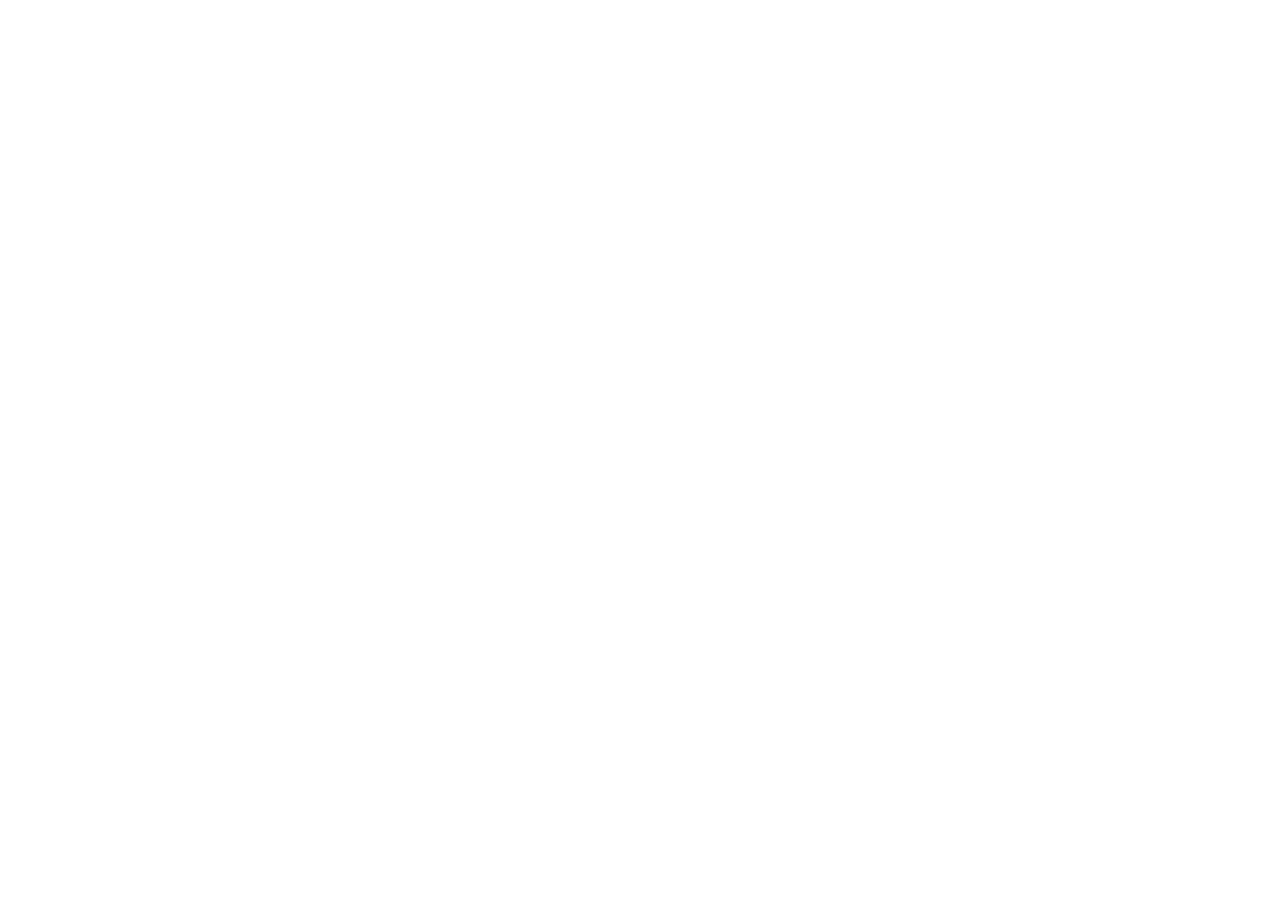
==== src/views/about.html @ cb78bc52 "creacion paginas y avance en index" ====
<!DOCTYPE html>
<html lang="en">
<head>
    <meta charset="UTF-8">
    <meta http-equiv="X-UA-Compatible" content="IE=edge">
    <meta name="viewport" content="width=device-width, initial-scale=1.0">
    <title>Document</title>
</head>
<body>
    <!-- Debe tener una barra de navegación-->
    <!-- Debe tener texto que permite en mayor profundidad de qué 
    se trata el sitio WEB estático-->
    <!-- Estilos css asociados a la página. (1 archivo css específico)-->
</body>
</html>
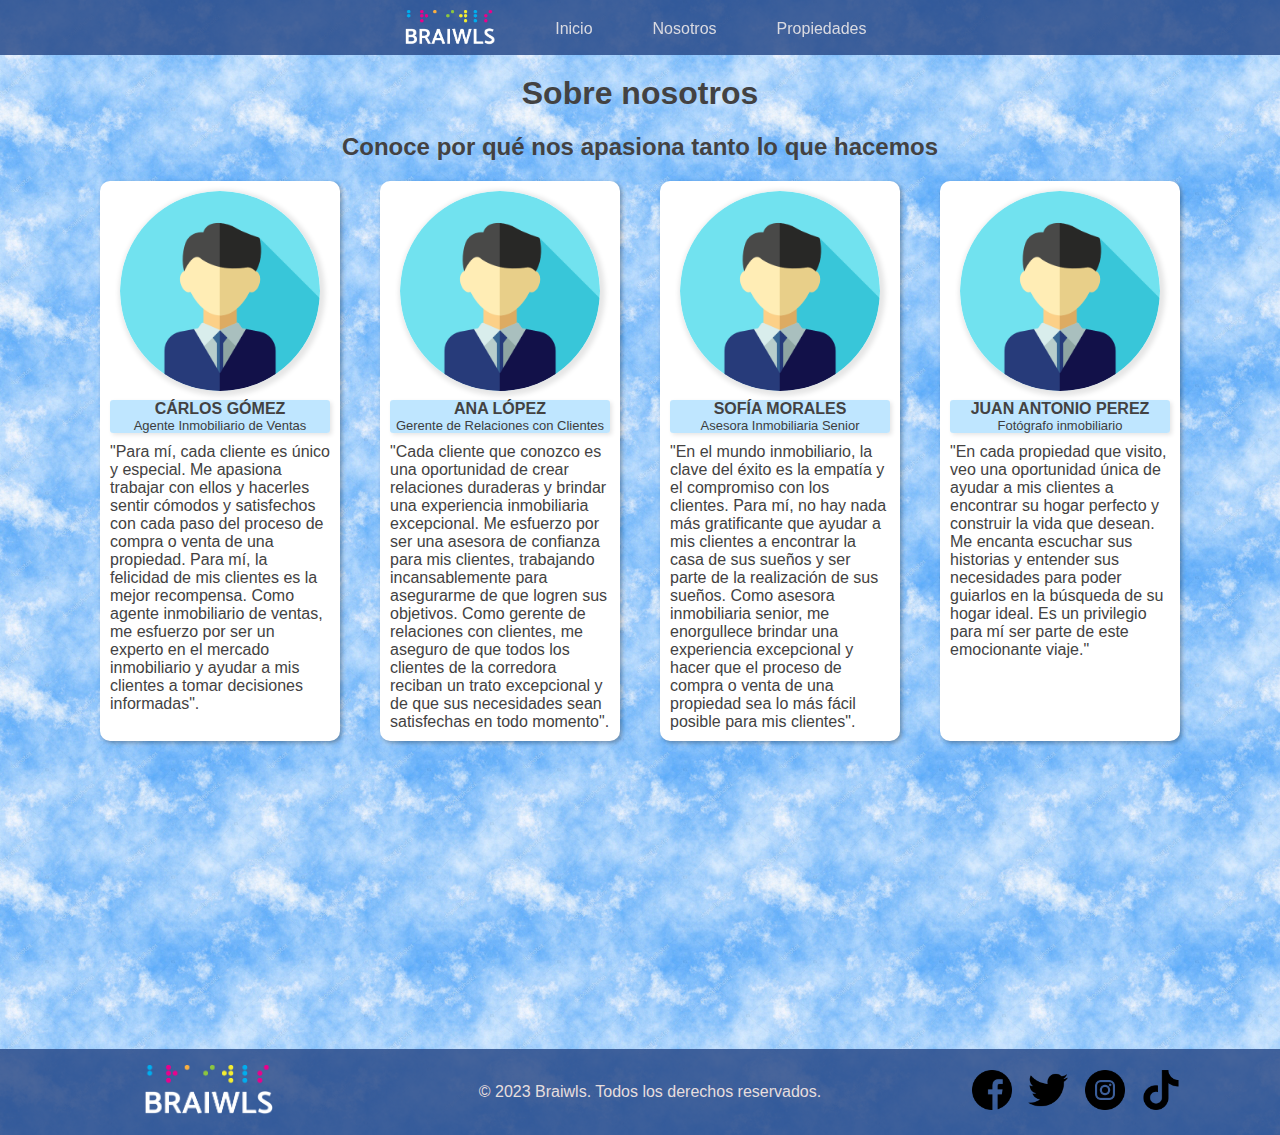
==== commit 42582404: "Desarollo de sección sobre nosotros" ====
--- a/src/views/about.html
+++ b/src/views/about.html
@@ -5,11 +5,105 @@
     <meta http-equiv="X-UA-Compatible" content="IE=edge">
     <meta name="viewport" content="width=device-width, initial-scale=1.0">
     <title>Document</title>
+    <link rel="stylesheet" href="/src/assets/styles/about.css">
 </head>
 <body>
     <!-- Debe tener una barra de navegación-->
     <!-- Debe tener texto que permite en mayor profundidad de qué 
     se trata el sitio WEB estático-->
     <!-- Estilos css asociados a la página. (1 archivo css específico)-->
+    <nav id="nav">
+        <img src="../assets/imgs/Logo propiedades braiwls.png" alt="logo" id="logo">
+        <a href="../../index.html" class="nav-link">Inicio</a>
+        <a href="/src/views/about.html" class="nav-link">Nosotros</a>
+        <a href="/src/views/site.html" class="nav-link">Propiedades</a>
+    </nav>
+    <header class="h-main">
+        <h1>Sobre nosotros</h1>
+        <h2>Conoce por qué nos apasiona tanto lo que hacemos</h2>
+    </header>
+
+    <section id="f-motivadoras">
+        <div class="f-motiv">
+            <div class="img-motiv">
+                <img src="../assets/imgs/icon_persona_generica.png" alt="foto perfil">
+            </div>
+            <div class="titulo-motiv">
+                <div class="nombre-motiv">Cárlos Gómez</div>
+                <div class="cargo-motiv">Agente Inmobiliario de Ventas</div>
+            </div>
+            <div class="descrip-motiv">
+                "Para mí, cada cliente es único y especial. Me apasiona trabajar con ellos y
+                hacerles sentir cómodos y satisfechos con cada paso del proceso de compra o 
+                venta de una propiedad. Para mí, la felicidad de mis clientes es la mejor
+                recompensa. Como agente inmobiliario de ventas, me esfuerzo por ser un
+                experto en el mercado inmobiliario y ayudar a mis clientes a tomar 
+                decisiones informadas".
+            </div>
+        </div>
+        <div class="f-motiv">
+            <div class="img-motiv">
+                <img src="../assets/imgs/icon_persona_generica.png" alt="foto perfil">
+            </div>
+            <div class="titulo-motiv">
+                <div class="nombre-motiv">Ana López</div>
+                <div class="cargo-motiv">Gerente de Relaciones con Clientes</div>
+            </div>
+            <div class="descrip-motiv">
+                "Cada cliente que conozco es una oportunidad de crear relaciones duraderas 
+                y brindar una experiencia inmobiliaria excepcional. Me esfuerzo por ser 
+                una asesora de confianza para mis clientes, trabajando incansablemente para 
+                asegurarme de que logren sus objetivos. Como gerente de relaciones con
+                clientes, me aseguro de que todos los clientes de la corredora reciban 
+                un trato excepcional y de que sus necesidades sean satisfechas en todo momento".
+            </div>
+        </div>
+        <div class="f-motiv">
+            <div class="img-motiv">
+                <img src="../assets/imgs/icon_persona_generica.png" alt="foto perfil">
+            </div>
+            <div class="titulo-motiv">
+                <div class="nombre-motiv">Sofía Morales</div>
+                <div class="cargo-motiv">Asesora Inmobiliaria Senior</div>
+            </div>
+            <div class="descrip-motiv">
+                "En el mundo inmobiliario, la clave del éxito es la empatía y el compromiso
+                con los clientes. Para mí, no hay nada más gratificante que ayudar a mis 
+                clientes a encontrar la casa de sus sueños y ser parte de la realización de
+                sus sueños. Como asesora inmobiliaria senior, me enorgullece brindar una 
+                experiencia excepcional y hacer que el proceso de compra o venta de una 
+                propiedad sea lo más fácil posible para mis clientes".
+            </div>
+        </div>
+        <div class="f-motiv">
+            <div class="img-motiv">
+                <img src="../assets/imgs/icon_persona_generica.png" alt="foto perfil">
+            </div>
+            <div class="titulo-motiv">
+                <div class="nombre-motiv">Juan Antonio Perez</div>
+                <div class="cargo-motiv">Fotógrafo inmobiliario</div>
+            </div>
+            <div class="descrip-motiv">
+                "En cada propiedad que visito, veo una oportunidad única de ayudar a mis clientes
+                 a encontrar su hogar perfecto y construir la vida que desean. Me encanta escuchar
+                  sus historias y entender sus necesidades para poder guiarlos en la búsqueda de 
+                  su hogar ideal. Es un privilegio para mí ser parte de este emocionante viaje."
+            </div>
+        </div>
+    </section>
+
+    <footer id="foot">
+        <div class="box-foot"><img class="logo-foot" src="../assets/imgs/Logo propiedades braiwls.png" alt="logo" id="logo"></div>
+        <div class="box-foot"><p>&copy; 2023 Braiwls. Todos los derechos reservados.</p></div>
+        <div class="box-foot">
+            <a href="#"><img class="media-foot" src="../assets/imgs/facebook.png"></a>
+            <a href="#"><img class="media-foot" src="../assets/imgs/twitter.png"></a>
+            <a href="#"><img class="media-foot" src="../assets/imgs/instagram.png"></a>
+            <a href="#"><img class="media-foot" src="../assets/imgs/tik-tok.png"></a>
+        </div>
+    </footer>
 </body>
-</html>+</html>
+
+
+
--- a/src/assets/styles/about.css
+++ b/src/assets/styles/about.css
@@ -0,0 +1,137 @@
+body{
+    margin: 0;
+    margin-top: 75px;
+    padding: 0;
+    background-color: white;
+    color:  #434242;
+    font-family: "Varela Round", "Helvetica Neue", Helvetica, Arial, sans-serif;
+    background-image: url("../imgs/background2.jpg");
+    background-repeat: repeat;
+    background-size: 20%;
+    height: 100%;
+    position: relative;
+    padding-bottom: 10em;
+    min-height: 100vh;
+}
+
+#nav {
+    background-color: rgba(42, 75, 137, 0.85);
+    padding: 10px;
+    display: flex;
+    justify-content: center;
+    height: 35px;
+    font-family: SF Pro Text,SF Pro Icons,Helvetica Neue,Helvetica,Arial,sans-serif;
+    margin-bottom: 15px;
+    position: fixed;
+    top: 0;
+    width: 100%;
+    z-index: 100;
+}
+.nav-link{
+    color: #dadae1;
+    text-decoration: none;
+    margin: 10px;
+    margin-inline: 30px;
+    display: inline-block;
+}
+.nav-link:hover{
+    color: white;
+}
+#logo {
+    transform: scale(1);
+    margin-inline-end: 30px;
+}
+
+.h-main {
+
+    text-align: center;
+}
+#f-motivadoras {
+    display: flex;
+    justify-content: center;
+    flex-direction: row;
+    
+}
+#f-motivadoras .f-motiv {
+    background-color: white;
+    border-radius: 10px;
+    margin-inline: 20px;
+    box-shadow: 2px 2px 4px 0px rgba(0, 0, 0, 0.3);
+    padding: 10px;
+    display: flex;
+    justify-content: start;
+    flex-direction: column;
+    align-items: center;
+}
+
+#f-motivadoras .titulo-motiv {
+    background-color: rgba(169, 222, 255, 0.75);
+    
+    border-radius: 3px;
+    text-align: center;
+    width: 100%;
+    margin-top: 5px;
+    margin-bottom: 10px;
+    box-shadow: 2px 2px 4px 0px rgba(0, 0, 0, 0.1);
+}
+
+#f-motivadoras .descrip-motiv {
+    max-width: 220px;
+}
+
+#f-motivadoras .titulo-motiv .nombre-motiv {
+    font-weight: bold;
+    text-transform: uppercase;
+}
+#f-motivadoras .titulo-motiv .cargo-motiv {
+    font-size: 13px;
+    color: rgb(61, 61, 61);
+}
+
+#f-motivadoras .f-motiv .img-motiv img{
+    width: 200px;
+    border-radius: 50%;
+    box-shadow: 2px 2px 5px 3px rgba(0, 0, 0, 0.1);
+}
+
+
+#foot {
+    background-color: rgba(42, 75, 137, 0.85);
+    width: 100%;
+    margin-top: 100px;
+    height: fit-content;
+    position: absolute;
+    bottom: 0;
+    padding: 1em 10px;
+    display: flex;
+    align-items: center;
+    justify-content: center;
+}
+
+#foot .box-foot {
+    width: 100%;
+    height: fit-content;
+    text-align: center;
+}
+#foot .box-foot p {
+    color: rgb(230, 222, 222);
+}
+#foot .box-foot .logo-foot {
+    width: 130px;
+}
+#foot .box-foot .media-foot {
+    width: 40px;
+    margin-inline: 6px;
+}
+
+@media screen and (max-width: 1040px) {
+
+    #f-motivadoras {
+        display: flex;
+        flex-wrap: wrap;
+    }
+    
+    #f-motivadoras .f-motiv {
+        margin-bottom: 20px;
+    }
+}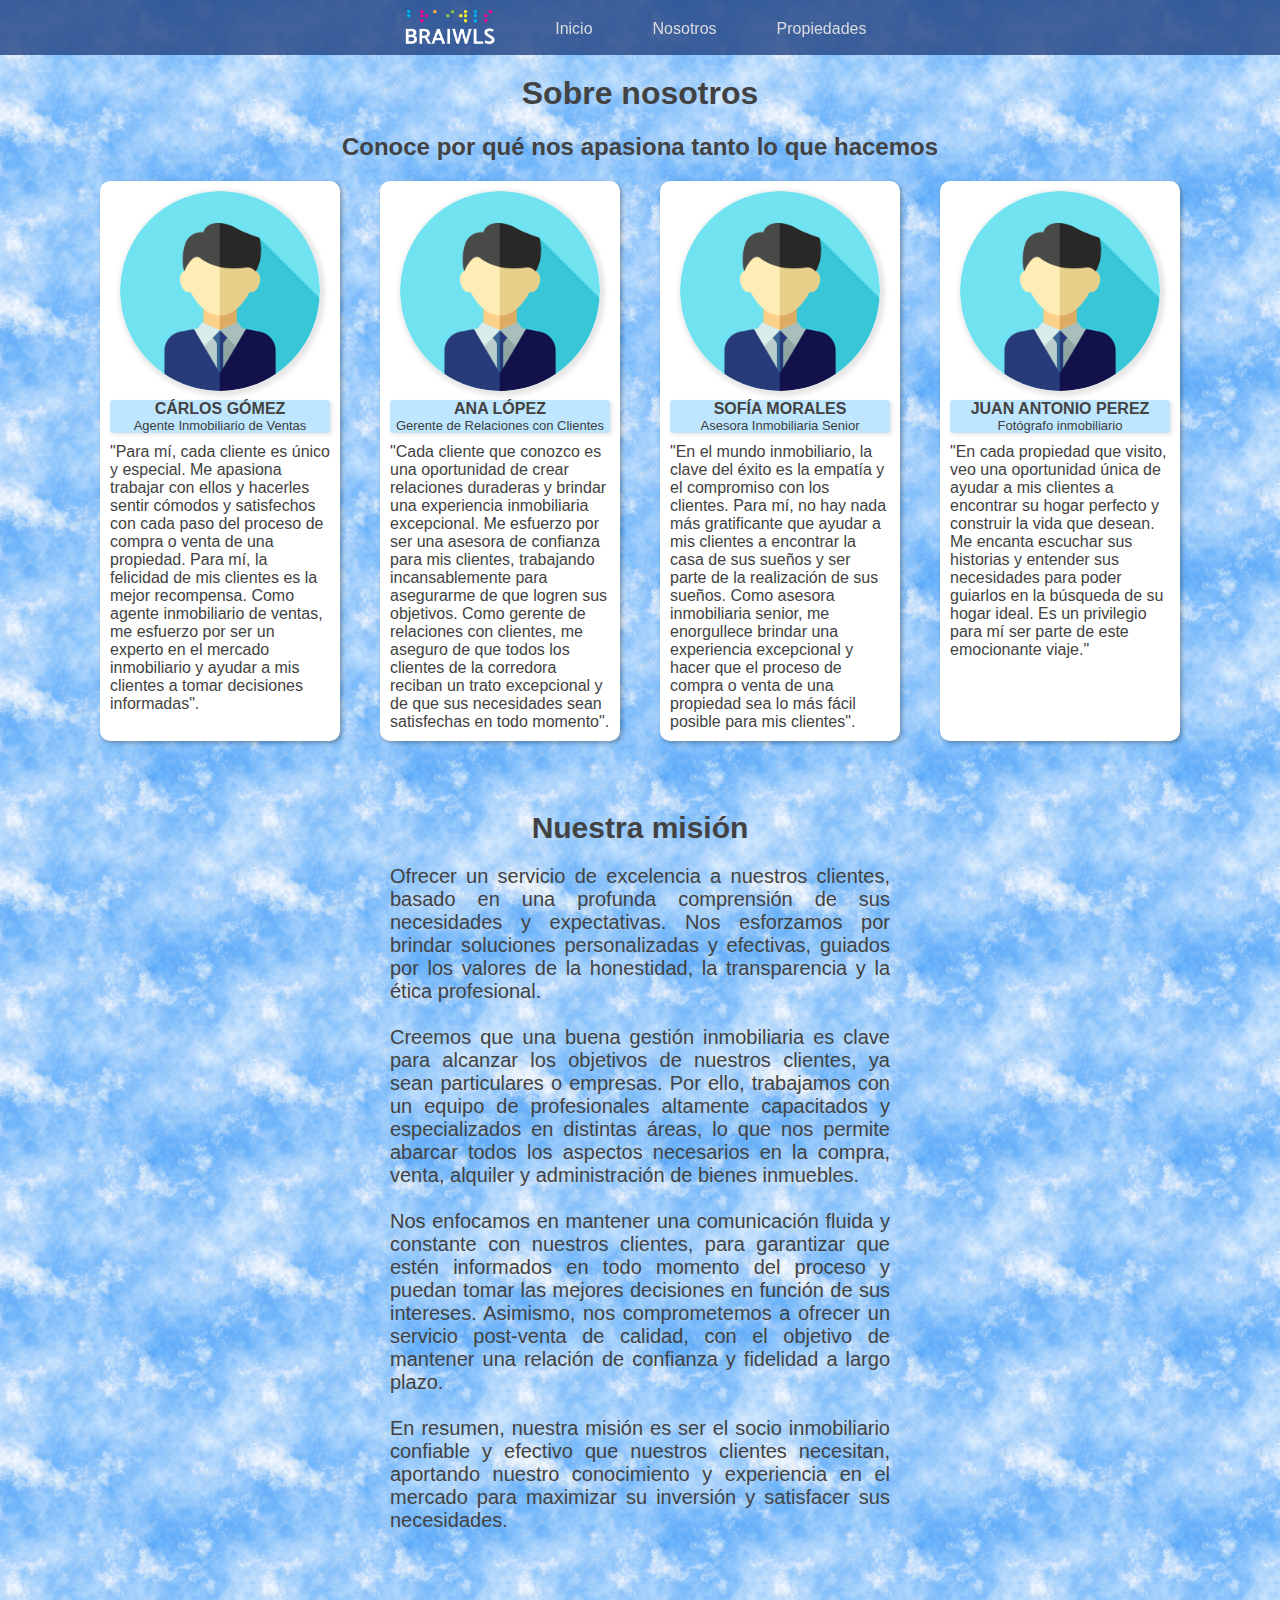
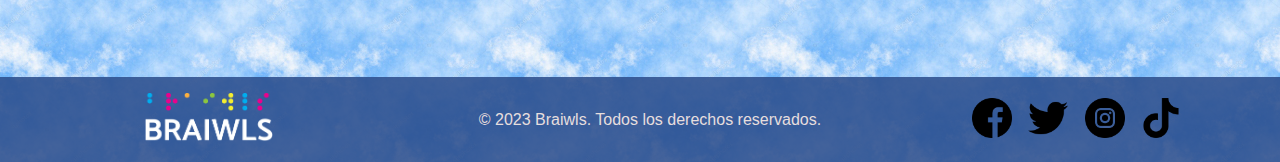
==== commit b39447ee: "mision de la empresa" ====
--- a/src/views/about.html
+++ b/src/views/about.html
@@ -92,6 +92,28 @@
         </div>
     </section>
 
+    <section class="mision">
+        <h1>Nuestra misión</h1>
+        <p>Ofrecer un servicio de excelencia
+            a nuestros clientes, basado en una profunda comprensión de sus necesidades y expectativas.
+            Nos esforzamos por brindar soluciones personalizadas y efectivas, guiados por los valores
+            de la honestidad, la transparencia y la ética profesional.
+            <br><br>
+            Creemos que una buena gestión inmobiliaria es clave para alcanzar los objetivos de nuestros
+            clientes, ya sean particulares o empresas. Por ello, trabajamos con un equipo de profesionales
+            altamente capacitados y especializados en distintas áreas, lo que nos permite abarcar todos los
+            aspectos necesarios en la compra, venta, alquiler y administración de bienes inmuebles.
+            <br><br>
+            Nos enfocamos en mantener una comunicación fluida y constante con nuestros clientes, para garantizar
+            que estén informados en todo momento del proceso y puedan tomar las mejores decisiones en función 
+            de sus intereses. Asimismo, nos comprometemos a ofrecer un servicio post-venta de calidad, con el
+            objetivo de mantener una relación de confianza y fidelidad a largo plazo.
+            <br><br>
+            En resumen, nuestra misión es ser el socio inmobiliario confiable y efectivo que nuestros clientes
+            necesitan, aportando nuestro conocimiento y experiencia en el mercado para maximizar su inversión
+            y satisfacer sus necesidades.</p>
+    </section>
+
     <footer id="foot">
         <div class="box-foot"><img class="logo-foot" src="../assets/imgs/Logo propiedades braiwls.png" alt="logo" id="logo"></div>
         <div class="box-foot"><p>&copy; 2023 Braiwls. Todos los derechos reservados.</p></div>
--- a/src/assets/styles/about.css
+++ b/src/assets/styles/about.css
@@ -94,6 +94,23 @@
     box-shadow: 2px 2px 5px 3px rgba(0, 0, 0, 0.1);
 }
 
+.mision {
+
+    text-align: center;
+    width: 500px;
+    min-width: 160px;
+    margin: 70px auto;
+}
+
+.mision h1 {
+
+    font-size: 30px;
+}
+.mision p {
+    text-align: justify;
+    font-size: 20px;
+}
+
 
 #foot {
     background-color: rgba(42, 75, 137, 0.85);
